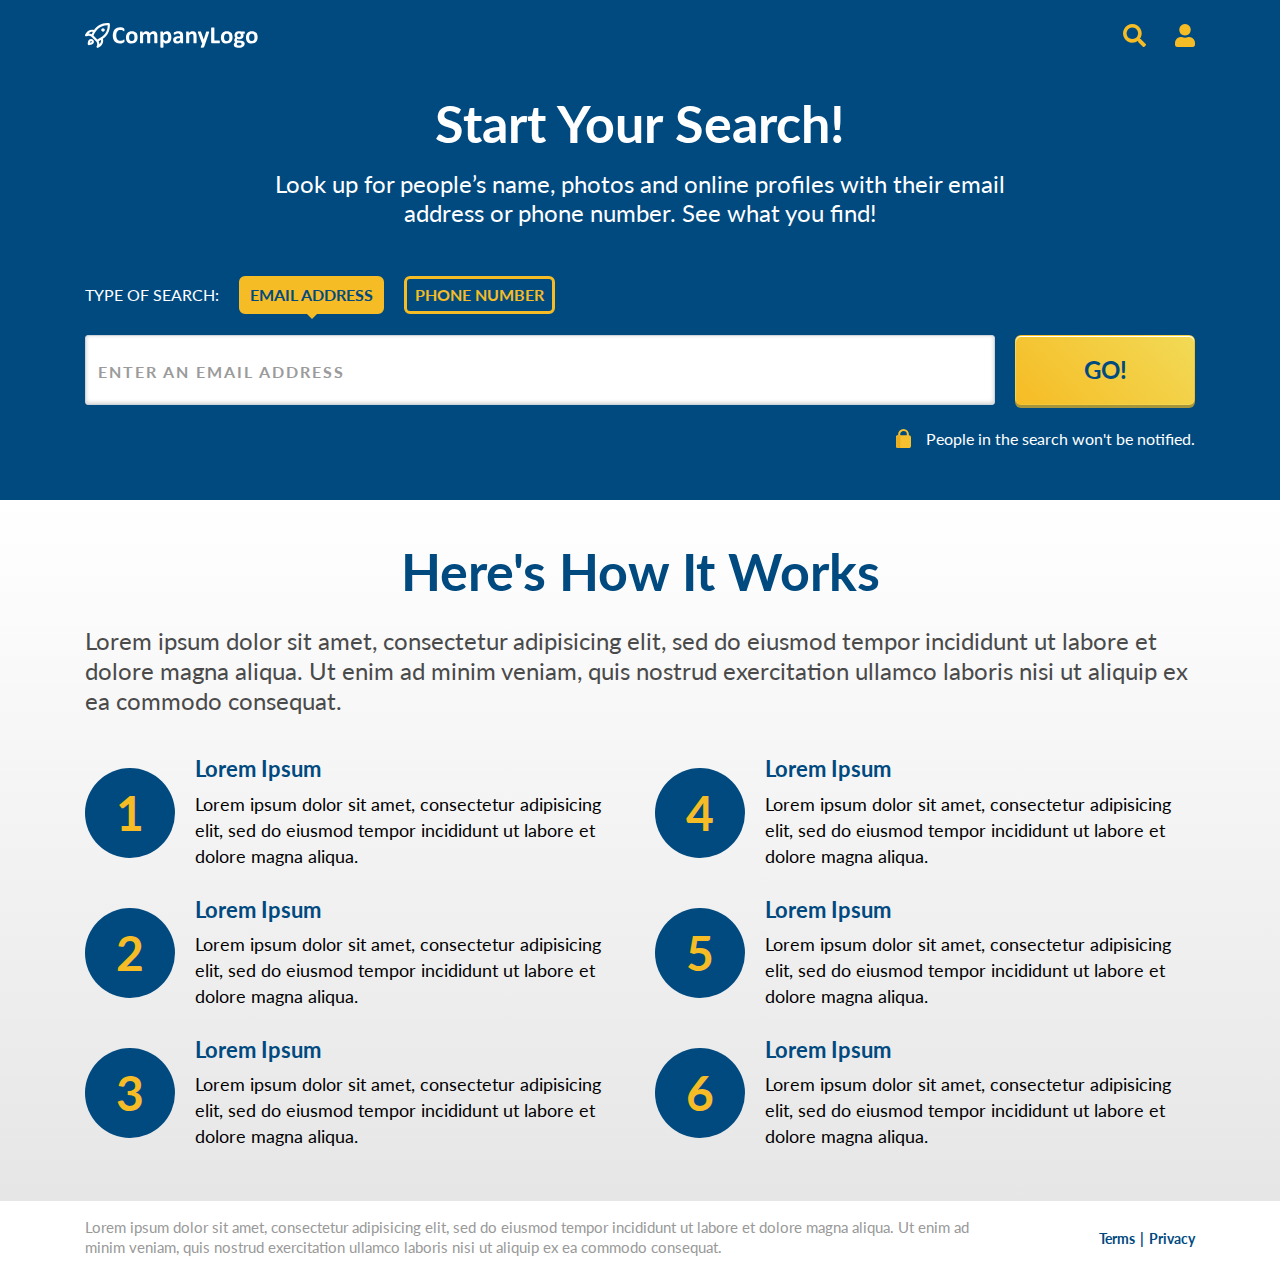
==== index.html @ 556dfd84 "New funtionality for switching to phone search" ====
<!doctype html>
<html lang="en">
  <head>
    <meta charset="utf-8">
    <meta name="viewport" content="width=device-width, initial-scale=1, shrink-to-fit=no">
    <title>Start Your Search!</title>
    <link rel="preconnect" href="https://fonts.gstatic.com">
    <link href="https://fonts.googleapis.com/css2?family=Lato:wght@300;400;700&display=swap" rel="stylesheet">
    <link rel="stylesheet" href="https://maxcdn.bootstrapcdn.com/bootstrap/4.0.0/css/bootstrap.min.css" integrity="sha384-Gn5384xqQ1aoWXA+058RXPxPg6fy4IWvTNh0E263XmFcJlSAwiGgFAW/dAiS6JXm" crossorigin="anonymous">
    <link rel="stylesheet" href="css/style.css">
  </head>
  <body>
    <nav class="navbar d-flex justify-content-between">
      <div class="container">
        <a href="./index.html">
          <img src="img/logo.svg" width="173" height="25" alt="">
        </a>
        <div>
          <img src="img/icn_search.svg" width="23" height="23" alt="Search">
          <img class="ml-4" src="img/icn_person.svg" width="20" height="23" alt="Profile">
        </div>
      </div>
    </nav>

    <section class="above-the-fold">
      <div class="container">
        <div class="headline text-white text-center mb-4 mb-md-5">
          <h1 class="mb-3">Start Your Search!</h1>
          <h2>Look up for people’s name, photos and online profiles with their email address or phone number. See what you find!</h2>
        </div>
        <!-- tabbed functionality for switching between email and phone searches -->
        <div class="search-types">
          <p class="m-0">Type of Search:</p>
          <ul class="nav nav-pills" role="tablist">
            <li>
              <a class="nav-link active" id="email-tab" data-toggle="tab" href="#email-search" role="tab" aria-controls="email-search" aria-selected="true">
                <div class="nav-btn">Email Address</div>
              </a>
            </li>
            <li>
              <a class="nav-link" id="phone-tab" data-toggle="tab" href="#phone-search" role="tab" aria-controls="phone-search" aria-selected="false">
                <div class="nav-btn">Phone Number</div>
              </a>
            </li>
          </ul>
        </div>
        <!-- Seperate forms for email and phone searches -->
        <div class="tab-content">
          <form class="tab-pane show active" id="email-search" role="tabpanel" aria-labelledby="email-tab">
            <div class="input-group">
              <input class="form-control" type="text" name="email" placeholder="Enter an Email Address" />
              <p class="error-msg">Please enter a valid email address</p>
              <button class="btn btn-form-submit text-uppercase" type="submit">Go!</button>
            </div>  
          </form>
          <form class="tab-pane" id="phone-search" role="tabpanel" aria-labelledby="phone-tab">
            <div class="input-group">
              <input class="form-control" type="text" name="phone" placeholder="Enter a Phone Number" />
              <p class="error-msg">Please enter a valid phone number</p>
              <button class="btn btn-form-submit text-uppercase" type="submit">Go!</button>
            </div>
          </form>
          <div class="d-flex justify-content-start justify-content-md-end align-items-center mt-4">
            <img src="img/icn_lock.svg" alt="lock">
            <p class="form-subtext">People in the search won't be notified.</p>
          </div>
        </div>
      </div>
    </section>

    <section class="features">
      <div class="container">
        <div class="headline">
          <h1 class="text-primary text-center mb-2 mb-md-4">Here's How It Works</h1>
          <h2 class="text-secondary">Lorem ipsum dolor sit amet, consectetur adipisicing elit, sed do eiusmod tempor incididunt ut labore et dolore magna aliqua. Ut enim ad minim veniam, quis nostrud exercitation ullamco laboris nisi ut aliquip ex ea commodo consequat.</h2>
        </div>
        <div class="row">
          <div class="list-item col-md-6 order-md-1 d-flex align-items-lg-center">
            <div class="list-circle">1</div>
            <div class="list-text">
              <h3>Lorem Ipsum</h3>
              <p>Lorem ipsum dolor sit amet, consectetur adipisicing elit, sed do eiusmod tempor incididunt ut labore et dolore magna aliqua.</p>
            </div>
          </div>
          <div class="list-item col-md-6 order-md-3 d-flex align-items-lg-center">
            <div class="list-circle">2</div>
            <div class="list-text">
              <h3>Lorem Ipsum</h3>
              <p>Lorem ipsum dolor sit amet, consectetur adipisicing elit, sed do eiusmod tempor incididunt ut labore et dolore magna aliqua.</p>
            </div>
          </div>
          <div class="list-item col-md-6 order-md-5 d-flex align-items-lg-center mb-md-0">
            <div class="list-circle">3</div>
            <div class="list-text">
              <h3>Lorem Ipsum</h3>
              <p>Lorem ipsum dolor sit amet, consectetur adipisicing elit, sed do eiusmod tempor incididunt ut labore et dolore magna aliqua.</p>
            </div>
          </div>
          <div class="list-item col-md-6 order-md-2 d-flex align-items-lg-center">
            <div class="list-circle">4</div>
            <div class="list-text">
              <h3>Lorem Ipsum</h3>
              <p>Lorem ipsum dolor sit amet, consectetur adipisicing elit, sed do eiusmod tempor incididunt ut labore et dolore magna aliqua.</p>
            </div>
          </div>
          <div class="list-item col-md-6 order-md-4 d-flex align-items-lg-center">
            <div class="list-circle">5</div>
            <div class="list-text">
              <h3>Lorem Ipsum</h3>
              <p>Lorem ipsum dolor sit amet, consectetur adipisicing elit, sed do eiusmod tempor incididunt ut labore et dolore magna aliqua.</p>
            </div>
          </div>
          <div class="list-item col-md-6 order-md-6 d-flex align-items-lg-center mb-md-0">
            <div class="list-circle">6</div>
            <div class="list-text">
              <h3>Lorem Ipsum</h3>
              <p>Lorem ipsum dolor sit amet, consectetur adipisicing elit, sed do eiusmod tempor incididunt ut labore et dolore magna aliqua.</p>
            </div>
          </div>
        </div>
      </div>
    </section>
    
    <footer class="footer">
      <div class="container">
        <div class="row align-items-center">
          <div class="col-md-10">
            <p class="mb-0">Lorem ipsum dolor sit amet, consectetur adipisicing elit, sed do eiusmod tempor incididunt ut labore et dolore magna aliqua. Ut enim ad minim veniam, quis nostrud exercitation ullamco laboris nisi ut aliquip ex ea commodo consequat.</p>
          </div>
          <div class="col-md-2 text-center text-md-right pl-0 mt-3 mt-md-0">
            <a href="#">Terms</a>
            <a href="#">Privacy</a>
          </div>
        </div>
      </div>
    </footer>

    <script src="https://code.jquery.com/jquery-3.5.1.js"></script>
    <script src="https://maxcdn.bootstrapcdn.com/bootstrap/4.0.0/js/bootstrap.min.js" integrity="sha384-JZR6Spejh4U02d8jOt6vLEHfe/JQGiRRSQQxSfFWpi1MquVdAyjUar5+76PVCmYl" crossorigin="anonymous"></script>
    <script src="js/app.js"></script>
  </body>
</html>
---- css/style.css ----
/* ************************************************** !!
/* CSS CONTENTS ----------------------------------------
--------------------------------------------------------
--| General
--| Navbar
--| Search Form
--| [SECTION] Above the Fold 
--| [SECTION] Features
--| [SECTION][RESULTS PAGE] Result
--| [SECTION][RESULTS PAGE] Search Again
--| Footer
--------------------------------------------------------
----------------------------------------------------- */

/* ************************************************************
***************************************************************
--- General ---
***************************************************************
************************************************************ */

body {
  font-family: 'Lato', sans-serif;
  color: #000;
  font-size: 18px;
}

h1 {
  font-size: 52px;
  font-weight: bold;
}

h2 {
  font-size: 24px;
  font-weight: normal;
}

h3,
h5 {
  font-size: 22px;
}

h4 {
  font-size: 32px;
}

h3,
h4,
h5 {
  font-weight: bold;
  color: #004A80;
}

section {
  padding: 40px 0 52px;
}

.text-primary {
  color: #004A80 !important;
}

.text-secondary {
  color: #4A4A4A !important;
}

@media (max-width: 991px) {
  h1 {
    font-size: 48px;
  }
  h2,
  h3,
  h5 {
    font-size: 20px;
  }
}

@media (max-width: 767px) {
  h1 {
    font-size: 32px;
  }
  h2 {
    font-size: 16px;
  }
}

/* ************************************************************
***************************************************************
--- Navbar ---
***************************************************************
************************************************************ */

.navbar {
  background: #004A80;
}

.navbar {
  padding: 20px 16px;
}

/* ************************************************************
***************************************************************
--- Search Type Tabs ---
***************************************************************
************************************************************ */

.search-types {
  margin: 0 0 16px;
  display: flex;
  align-items: baseline;
  font-size: 16px;
  text-transform: uppercase;
  color: #FFFFFF;
}

.search-types .nav-pills .nav-link {
  margin: 0 0 0 20px;
  padding: 0;
}

.search-types .nav-pills .nav-link.active {
  background: transparent;
}

.search-types .nav-pills .nav-link.active::after {
  content: " ";
  margin: 0 auto;
  width: 0;
  height: 0;
  border-left: 5px solid transparent;
  border-right: 5px solid transparent;
  border-top: 5px solid #F6BC25;
  display: block;
}

.search-types .nav-pills .nav-link .nav-btn {
  border: 3px solid #F6BC25;
  border-radius: 6px;
  padding: 8px;
  font-size: 16px;
  line-height: 16px;
  color: #F6BC25;
  font-weight: bold;
  background: #004A80;
}

.search-types .nav-pills .nav-link.active .nav-btn {
  color: #004A80;
  background: #F6BC25;
}

/* ************************************************************
***************************************************************
--- Search Form ---
***************************************************************
************************************************************ */

.btn-form-submit {
  font-size: 24px;
  font-weight: bold;
  color: #004A80;
  background: #F2DA56 linear-gradient(225deg, #F2DA56 0%, #F6BC25 100%);
  box-shadow: 0 3px 0 0 #A6953B, inset 0 1px 0 0 #FFFFFF;
  border-radius: 6px;
  outline: 0;
  appearance: none;
  -webkit-appearance: none;
  width: 180px;
  margin-left: 20px;
}
.btn-form-submit:hover {
  background: #F2DA56;
}
.btn-form-submit.focus, .btn-form-submit:focus {
  background: #F2DA56;
  box-shadow: 0 3px 0 0 #A6953B, inset 0 1px 0 0 #FFFFFF;
}
.btn-form-submit.active, .btn-form-submit:active {
  background: #F6BC25;
}

.input-group > .form-control {
  height: 70px;
  background: #FFF;
  box-shadow: inset 0 -1px 4px 0 rgba(0,0,0,0.20);
  border-radius: 3px !important;
  font-size: 22px;
}

.input-group.error > .form-control {
  border: 3px solid #DC0015;
  border-radius: 3px 3px 0 0 !important;
}

.error-msg {
  display: none;
}

.input-group.error .error-msg {
  display: block;
  position: absolute;
  bottom: -30px;
  margin: 0px;
  padding: 4px 12px;
  background: #DC0015;
  color: #FFF;
  border-radius: 0 0 3px 3px;
  font-size: 16px;
}

.form-control::placeholder {
  color: #9B9B9B;
  font-size: 16px;
  font-weight: bold;
  text-transform: uppercase;
  letter-spacing: 2px;
}

.form-subtext {
  font-size: 16px;
  color: #FFF;
  margin: 0 0 0 15px;
  line-height: normal;
}

@media (max-width: 767px) {
  .input-group {
    flex-direction: column;
  }
  .input-group > .form-control,
  .btn-form-submit {
    width: 100%;
  }
  .input-group > .form-control {
    height: 50px;
  }
  .input-group.error .error-msg {
    position: static;
  }
  .btn-form-submit {
    margin: 12px 0 0 0;
  }
}

/* ************************************************************
***************************************************************
--- [SECTION] Above the Fold ---
***************************************************************
************************************************************ */

.above-the-fold {
  background: #004A80;
  padding-top: 24px;
}

.above-the-fold .headline {
  max-width: 780px;
  margin: 0 auto;
}

/* ************************************************************
***************************************************************
--- [SECTION] Features ---
***************************************************************
************************************************************ */

.features {
  background-image: linear-gradient(0deg, #E6E6E6 0%, #FFFFFF 100%);
}

.features .headline {
  margin-bottom: 40px;
}

.features h2 {
  line-height: 30px;
}

.list-item {
  margin-bottom: 28px;
}

.list-circle {
  border-radius: 50%;
  width: 90px;
  height: 90px;
  line-height: 90px;
  background: #004A80;
  text-align: center;
  font-size: 48px;
  font-weight: bold;
  color: #F6BC25;
  flex: 0 0 90px;
  margin-right: 20px;
}

.list-text p {
  margin: 0;
  line-height: 26px;
}

@media (max-width: 991px) {
  .features .headline {
    margin-bottom: 28px;
  }
  .features h2 {
    line-height: 28px;
  }
  .list-item {
    margin-bottom: 20px;
  }
  .list-circle {
    width: 63px;
    height: 63px;
    line-height: 63px;
    flex: 0 0 63px;
    font-size: 33.6px;
  }
  .list-text p {
    line-height: 24px;
  }
}

@media (max-width: 767px) {
  .features .headline {
    margin-bottom: 20px;
  }
  .list-item {
    margin-bottom: 16px;
  }
  .list-circle {
    width: 50.4px;
    height: 50.4px;
    line-height: 50.4px;
    flex: 0 0 50.4px;
    font-size: 26.88px;
    margin-right: 10.6px;
  }
}

/* ************************************************************
***************************************************************
--- [SECTION] Loading Message ---
***************************************************************
************************************************************ */

.loading {
  min-height: 60vh;
  display: flex;
  flex-direction: column;
  align-items: center;
  justify-content: center;
  padding: 0;
  background: #F8F8F8;
}

.loading-icon {
  width: 124px;
  height: 124px;
}

.loading-icon > img {
  width: 100%;
  height: 100%;
  display: block;
}

.loading-msg {
  margin: 16px 0 0;
  font-size: 18px;
  font-weight: bold;
  text-align: center;
  color: #004A80;
}

@media (min-width: 767px) {
  .loading {
    min-height: 85vh;
  }
  .loading-icon {
    width: 154px;
    height: 154px;
  }
  .loading-msg {
    margin: 27px 0 0;
    font-size: 24px;
  }
}

/* ************************************************************
***************************************************************
--- [SECTION][RESULTS PAGE] Result ---
***************************************************************
************************************************************ */

.result {
  background: #F8F8F8;
  min-height: 455px;
  display: flex;
  flex-direction: column;
  justify-content: center;
}

.result-wrap {
  display: none;
}

.result-card {
  max-width: 980px;
  background: #fff;
  box-shadow: 0 2px 4px 0 rgba(0,0,0,0.50);
  border-radius: 30px;
  padding: 40px;
  margin: 40px auto;
}

.result-avatar {
  border-radius: 50%;
  width: 90px;
  height: 90px;
  line-height: 86px;
  background: #004A80;
  text-align: center;
  flex: 0 0 90px;
  margin-right: 20px;
}

.result-desc {
  color: #4A4A4A;
}

@media (max-width: 991px) {
  .result {
    min-height: 512px;
  }
  .result-avatar {
    width: 63px;
    height: 63px;
    line-height: 58px;
    flex: 0 0 63px;
  }
  .result-avatar img {
    width: 28px;
  }
}

@media (max-width: 767px) {
  .result {
    min-height: 306px;
  }
  .result-avatar {
    display: none;
  }
}

/* ************************************************************
***************************************************************
--- [SECTION][RESULTS PAGE] Search Again ---
***************************************************************
************************************************************ */

.search-again {
  background: #004A80;
}

@media (min-width: 992px) {
  .search-again {
    padding: 80px 0;
  }
}

@media (max-width: 767px) {
  .search-again {
    padding: 40px 0;
  }
}

/* ************************************************************
***************************************************************
--- Footer ---
***************************************************************
************************************************************ */

.footer {
  padding: 16px 0;
}

.footer p {
  font-size: 15px;
  color: #999;
  line-height: 20px;
}

.footer a {
  font-size: 14px;
  font-weight: bold;
  color: #004A80;
}

.footer a:first-of-type:after {
  content: '|';
  padding-left: 5px;
}
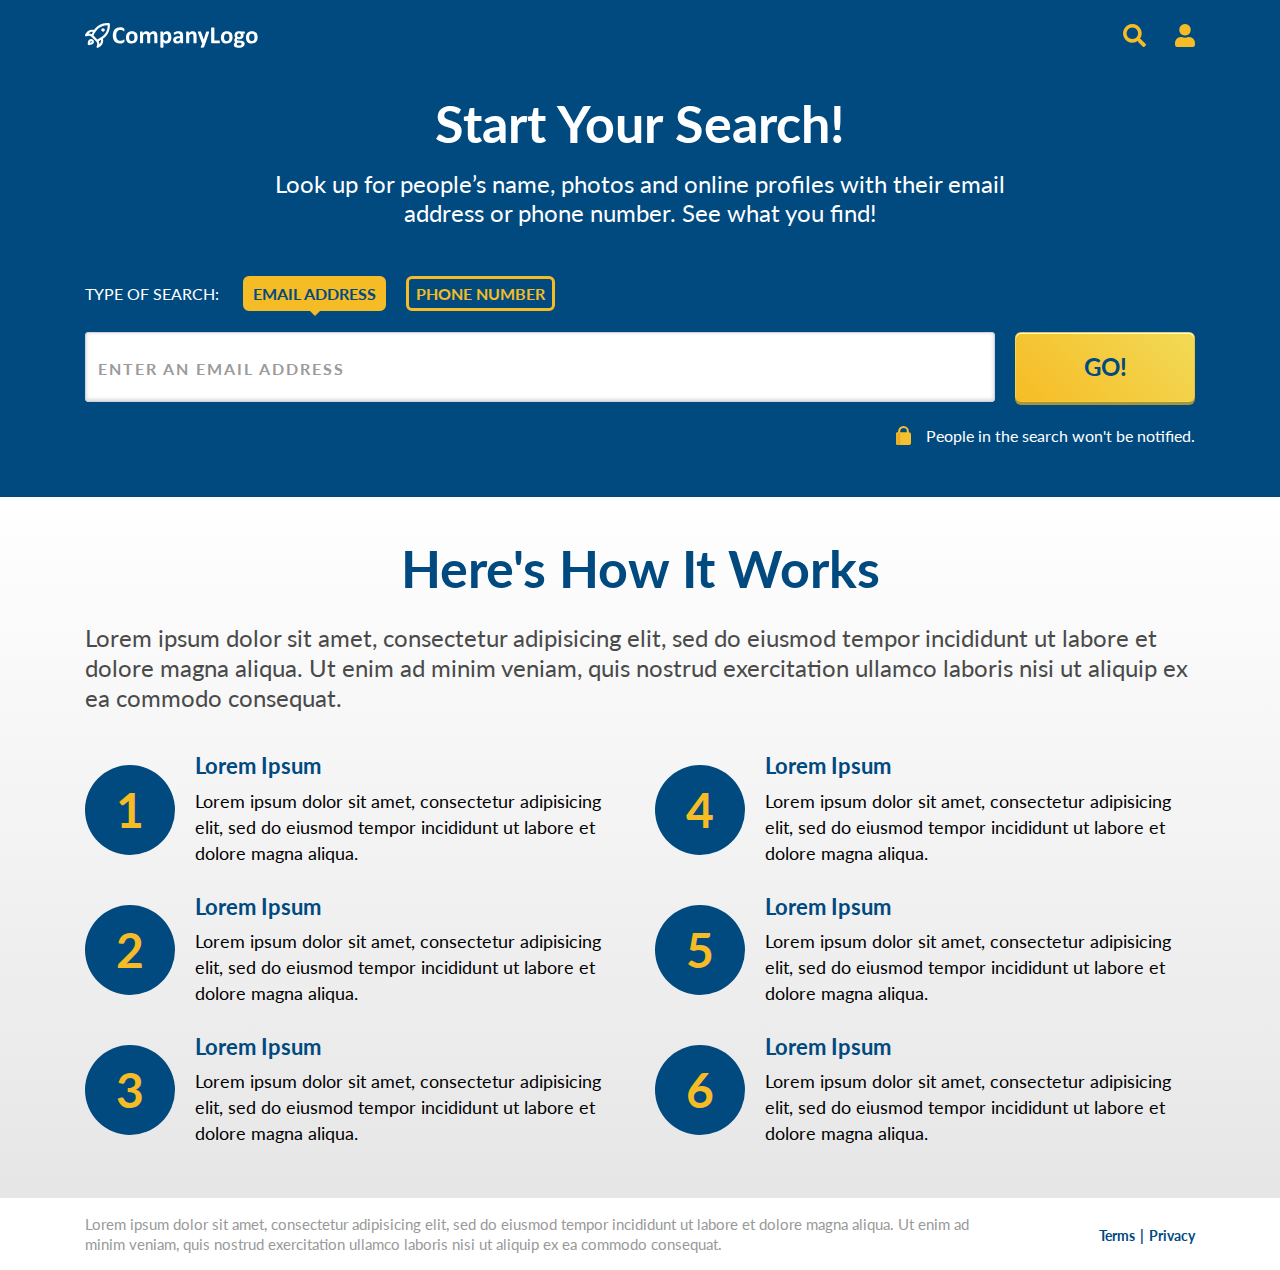
==== commit a5d596c8: "Responsive styles for search type tabs" ====
--- a/index.html
+++ b/index.html
@@ -30,14 +30,14 @@
         </div>
         <!-- tabbed functionality for switching between email and phone searches -->
         <div class="search-types">
-          <p class="m-0">Type of Search:</p>
+          <p class="m-0 mr-1 d-none d-md-block">Type of Search:</p>
           <ul class="nav nav-pills" role="tablist">
-            <li>
+            <li class="nav-item">
               <a class="nav-link active" id="email-tab" data-toggle="tab" href="#email-search" role="tab" aria-controls="email-search" aria-selected="true">
                 <div class="nav-btn">Email Address</div>
               </a>
             </li>
-            <li>
+            <li class="nav-item">
               <a class="nav-link" id="phone-tab" data-toggle="tab" href="#phone-search" role="tab" aria-controls="phone-search" aria-selected="false">
                 <div class="nav-btn">Phone Number</div>
               </a>
--- a/css/style.css
+++ b/css/style.css
@@ -111,8 +111,24 @@
   color: #FFFFFF;
 }
 
+.search-types .nav-pills {
+  width: 100%;
+}
+
+.search-types .nav-pills .nav-item {
+  flex: 1 0 0;
+  padding: 0 4px;
+}
+
+.search-types .nav-pills .nav-item:first-child {
+  padding-left: 0;
+}
+
+.search-types .nav-pills .nav-item:last-child {
+  padding-right: 0;
+}
+
 .search-types .nav-pills .nav-link {
-  margin: 0 0 0 20px;
   padding: 0;
 }
 
@@ -134,9 +150,10 @@
 .search-types .nav-pills .nav-link .nav-btn {
   border: 3px solid #F6BC25;
   border-radius: 6px;
-  padding: 8px;
-  font-size: 16px;
-  line-height: 16px;
+  padding: 6px 0;
+  font-size: 14px;
+  line-height: 17px;
+  text-align: center;
   color: #F6BC25;
   font-weight: bold;
   background: #004A80;
@@ -145,6 +162,22 @@
 .search-types .nav-pills .nav-link.active .nav-btn {
   color: #004A80;
   background: #F6BC25;
+}
+
+@media (min-width: 767px) {
+  .search-types .nav-pills {
+    width: unset;
+  }
+  .search-types .nav-pills .nav-item {
+    flex: unset;
+    margin-left: 20px;
+    padding: 0;
+  }
+  .search-types .nav-pills .nav-link .nav-btn {
+    padding: 5px 7px;
+    font-size: 16px;
+    line-height: 19px;
+  }
 }
 
 /* ************************************************************
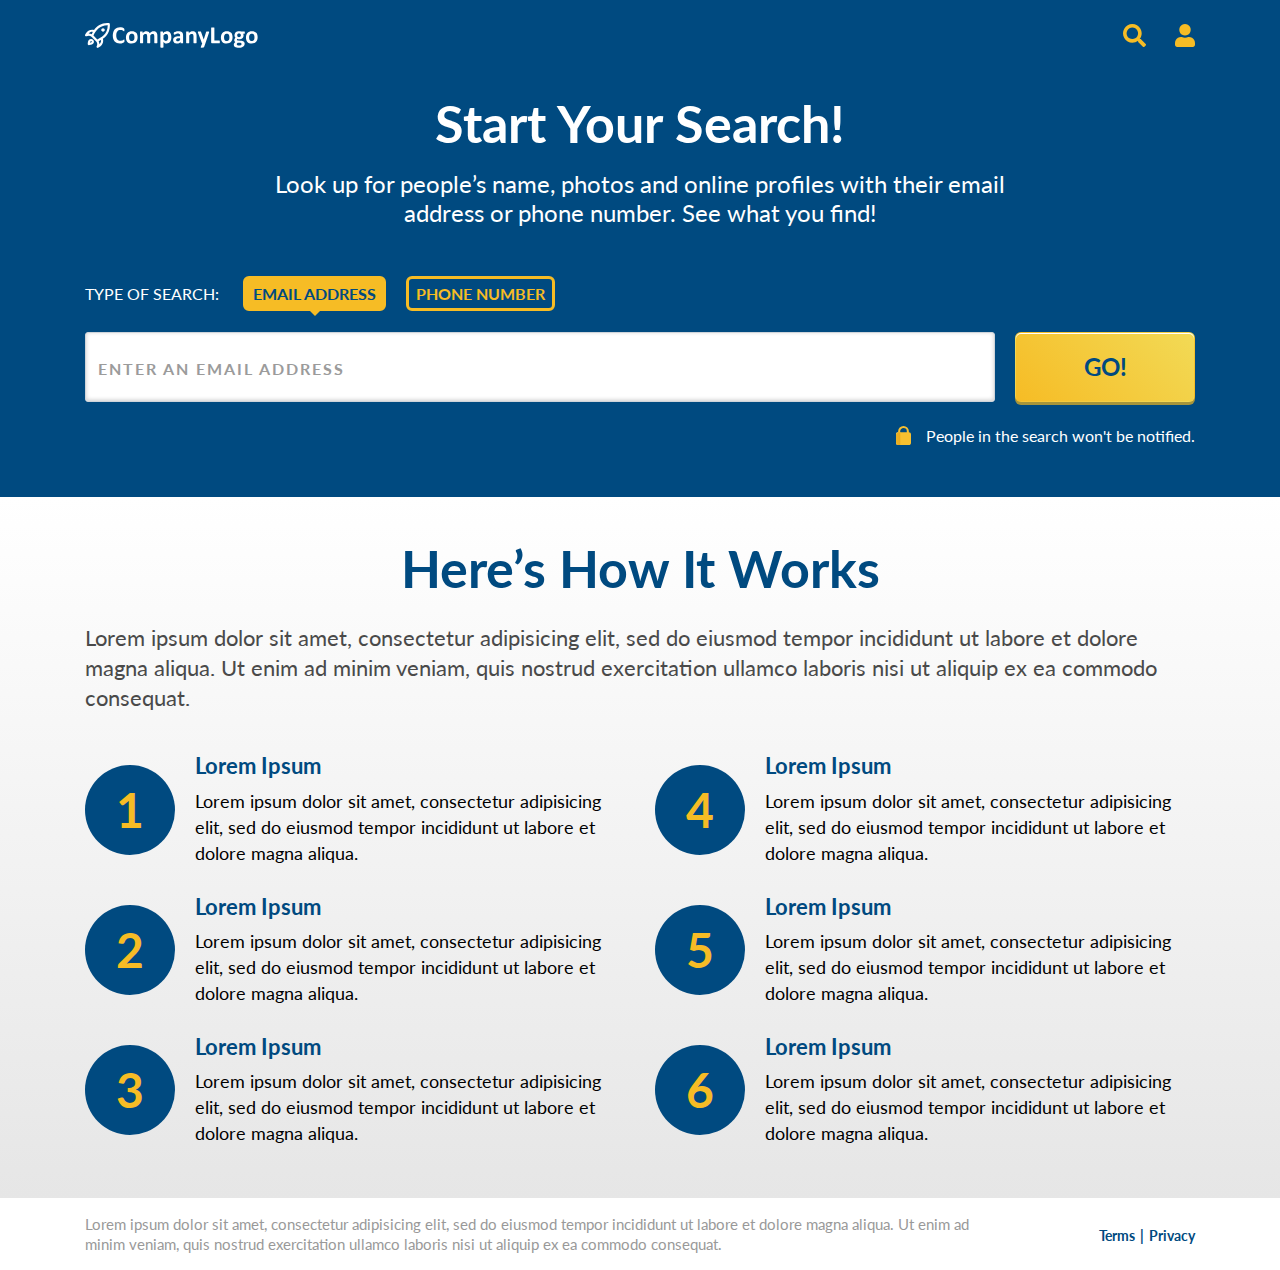
==== commit 671576fd: "Copy update - typographers quotes" ====
--- a/index.html
+++ b/index.html
@@ -60,8 +60,8 @@
               <button class="btn btn-form-submit text-uppercase" type="submit">Go!</button>
             </div>
           </form>
-          <div class="d-flex justify-content-start justify-content-md-end align-items-center mt-4">
-            <img src="img/icn_lock.svg" alt="lock">
+          <div class="d-flex justify-content-start justify-content-md-end align-items-top mt-4">
+            <img src="img/icn_lock.svg" alt="lock" width="15" height="19">
             <p class="form-subtext">People in the search won't be notified.</p>
           </div>
         </div>
@@ -71,7 +71,7 @@
     <section class="features">
       <div class="container">
         <div class="headline">
-          <h1 class="text-primary text-center mb-2 mb-md-4">Here's How It Works</h1>
+          <h1 class="text-primary text-center mb-2 mb-md-4">Here&rsquo;s How It Works</h1>
           <h2 class="text-secondary">Lorem ipsum dolor sit amet, consectetur adipisicing elit, sed do eiusmod tempor incididunt ut labore et dolore magna aliqua. Ut enim ad minim veniam, quis nostrud exercitation ullamco laboris nisi ut aliquip ex ea commodo consequat.</h2>
         </div>
         <div class="row">
--- a/css/style.css
+++ b/css/style.css
@@ -3,9 +3,11 @@
 --------------------------------------------------------
 --| General
 --| Navbar
+--| Search Type Tabs
 --| Search Form
 --| [SECTION] Above the Fold 
 --| [SECTION] Features
+--| [SECTION] Loading Message
 --| [SECTION][RESULTS PAGE] Result
 --| [SECTION][RESULTS PAGE] Search Again
 --| Footer
@@ -304,6 +306,7 @@
 }
 
 .features h2 {
+  font-size: 22px;
   line-height: 30px;
 }
 
@@ -335,6 +338,7 @@
     margin-bottom: 28px;
   }
   .features h2 {
+    font-size: 20px;
     line-height: 28px;
   }
   .list-item {
@@ -348,6 +352,7 @@
     font-size: 33.6px;
   }
   .list-text p {
+    font-size: 16px;
     line-height: 24px;
   }
 }
@@ -355,6 +360,10 @@
 @media (max-width: 767px) {
   .features .headline {
     margin-bottom: 20px;
+  }
+  .features h2 {
+    font-size: 16px;
+    line-height: 28px;
   }
   .list-item {
     margin-bottom: 16px;
